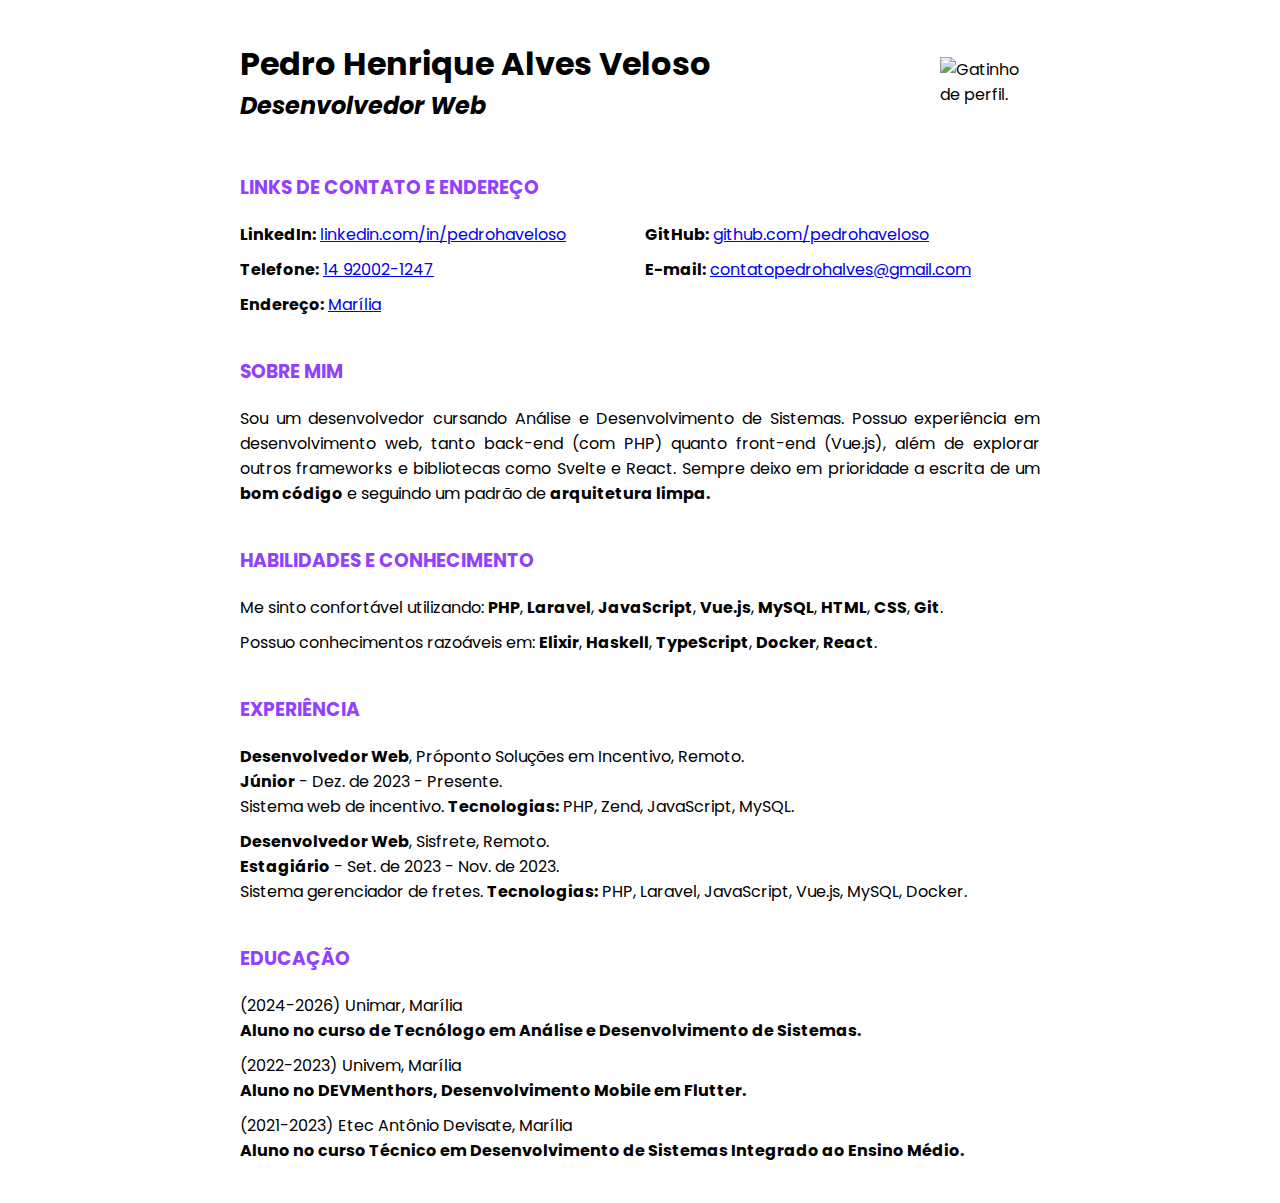
==== resume.html @ 45bc5e22 "resume" ====
<!DOCTYPE html>
<html lang="pt-BR">
  <head>
    <meta charset="UTF-8" />
    <meta name="viewport" content="width=device-width, initial-scale=1.0" />
    <meta name="description" content="Currículo, Pedro Veloso." />
    <title>Pedro Veloso | Currículo</title>

    <!-- CSS: -->
    <link rel="stylesheet" href="./resume.css" />

    <!-- Google fonts preconnect: -->
    <link rel="preconnect" href="https://fonts.googleapis.com" />
    <link rel="preconnect" href="https://fonts.gstatic.com" crossorigin />

    <!-- Google fonts, Poppins: -->
    <link
      href="https://fonts.googleapis.com/css2?family=Poppins:ital,wght@0,100;0,200;0,300;0,400;0,500;0,600;0,700;0,800;0,900;1,100;1,200;1,300;1,400;1,500;1,600;1,700;1,800;1,900&display=swap"
      rel="stylesheet"
    />
  </head>

  <body>
    <header>
      <div>
        <h1>Pedro Henrique Alves Veloso</h1>
        
        <h2>
          <em>Desenvolvedor Web</em>
        </h2>
      </div>

      <img width="100" src="./images/profile.jpg" alt="Gatinho de perfil." />
    </header>

    <main>
      <section>
        <h3>Links de contato e endereço</h3>

        <contact-link>
          <contact-link-item
            title="LinkedIn"
            href="https://www.linkedin.com/in/pedrohaveloso"
            link="linkedin.com/in/pedrohaveloso"
          ></contact-link-item>

          <contact-link-item
            title="GitHub"
            href="https://www.github.com/pedrohaveloso"
            link="github.com/pedrohaveloso"
          ></contact-link-item>

          <contact-link-item
            title="Telefone"
            href="telto:+5514920021247"
            link="14 92002-1247"
          ></contact-link-item>

          <contact-link-item
            title="E-mail"
            href="mailto:contatopedrohalves@gmail.com"
            link="contatopedrohalves@gmail.com"
          ></contact-link-item>

          <contact-link-item
            title="Endereço"
            href="https://maps.app.goo.gl/XZBTbhx1KEPrXRf78"
            link="Marília"
          ></contact-link-item>
        </contact-link>
      </section>

      <section>
        <h3>Sobre mim</h3>

        <p>
          Sou um desenvolvedor cursando Análise e Desenvolvimento de Sistemas.
          Possuo experiência em desenvolvimento web, tanto back-end (com PHP)
          quanto front-end (Vue.js), além de explorar outros frameworks e
          bibliotecas como Svelte e React. Sempre deixo em prioridade a escrita
          de um <strong>bom código</strong> e seguindo um padrão de
          <strong>arquitetura limpa.</strong>
        </p>
      </section>

      <section>
        <h3>Habilidades e conhecimento</h3>

        <ol>
          <li>
            <p>
              Me sinto confortável utilizando: <b>PHP</b>, <b>Laravel</b>,
              <b>JavaScript</b>, <b>Vue.js</b>, <b>MySQL</b>, <b>HTML</b>,
              <b>CSS</b>, <b>Git</b>.
            </p>
          </li>

          <li>
            <p>
              Possuo conhecimentos razoáveis em: <b>Elixir</b>, <b>Haskell</b>,
              <b>TypeScript</b>, <b>Docker</b>, <b>React</b>.
            </p>
          </li>
        </ol>
      </section>

      <section>
        <h3>Experiência</h3>

        <work-history>
          <work-history-item
            post="Desenvolvedor Web"
            title="Júnior"
            company="Próponto Soluções em Incentivo"
            period="Dez. de 2023 - Presente"
            desc="Sistema web de incentivo"
            skills="PHP, Zend, JavaScript, MySQL"
          >
          </work-history-item>

          <work-history-item
            post="Desenvolvedor Web"
            title="Estagiário"
            company="Sisfrete"
            period=" Set. de 2023 - Nov. de 2023"
            desc="Sistema gerenciador de fretes"
            skills="PHP, Laravel, JavaScript, Vue.js, MySQL, Docker"
          >
          </work-history-item>
        </work-history>
      </section>

      <section>
        <h3>Educação</h3>

        <ol>
          <li>
            <p>
              (2024-2026) Unimar, Marília
              <br />
              <strong>
                Aluno no curso de Tecnólogo em Análise e Desenvolvimento de
                Sistemas.
              </strong>
            </p>
          </li>

          <li>
            <p>
              (2022-2023) Univem, Marília
              <br />
              <strong>
                Aluno no DEVMenthors, Desenvolvimento Mobile em Flutter.
              </strong>
            </p>
          </li>

          <li>
            <p>
              (2021-2023) Etec Antônio Devisate, Marília
              <br />
              <strong>
                Aluno no curso Técnico em Desenvolvimento de Sistemas Integrado
                ao Ensino Médio.
              </strong>
            </p>
          </li>
        </ol>
      </section>
    </main>

    <!-- Scripts: -->
    <script defer type="module" src="./scripts/main.js"></script>
  </body>
</html>
---- resume.css ----
:root {
  --primary-title-color: #933fff;
  --primary-font-family: "Poppins", "Segoe UI", sans-serif;

  --gap-extra-large: 50px;
  --gap-large: 40px;
  --gap-medium: 30px;
  --gap-small: 20px;
  --gap-extra-small: 10px;
}

* {
  font-family: var(--primary-font-family);
  margin: 0px;
  padding: 0px;
}

body {
  display: grid;
  place-items: center;

  gap: var(--gap-extra-large);
  padding: 40px;
}

body > * {
  max-width: 800px;
  width: 100%;
}

header {
  display: flex;
  justify-content: space-between;
  align-items: center;
}

@media (width <= 600px) {
  header {
    flex-direction: column;
    gap: var(--gap-small);
    text-align: center;
  }
}

main {
  display: flex;
  flex-direction: column;
  gap: var(--gap-large);
}

section {
  display: flex;
  flex-direction: column;
  gap: var(--gap-small);
}

h3 {
  text-transform: uppercase;
  color: var(--primary-title-color);
}

p {
  text-align: justify;
}

ol,
ul {
  list-style-type: none;

  display: flex;
  flex-direction: column;
  gap: var(--gap-extra-small);
}

contact-link {
  display: flex;
  flex-wrap: wrap;
  gap: var(--gap-extra-small);
}

contact-link-item {
  flex: 1 300px;
}

work-history {
  display: flex;
  flex-direction: column;
  gap: var(--gap-extra-small);
}
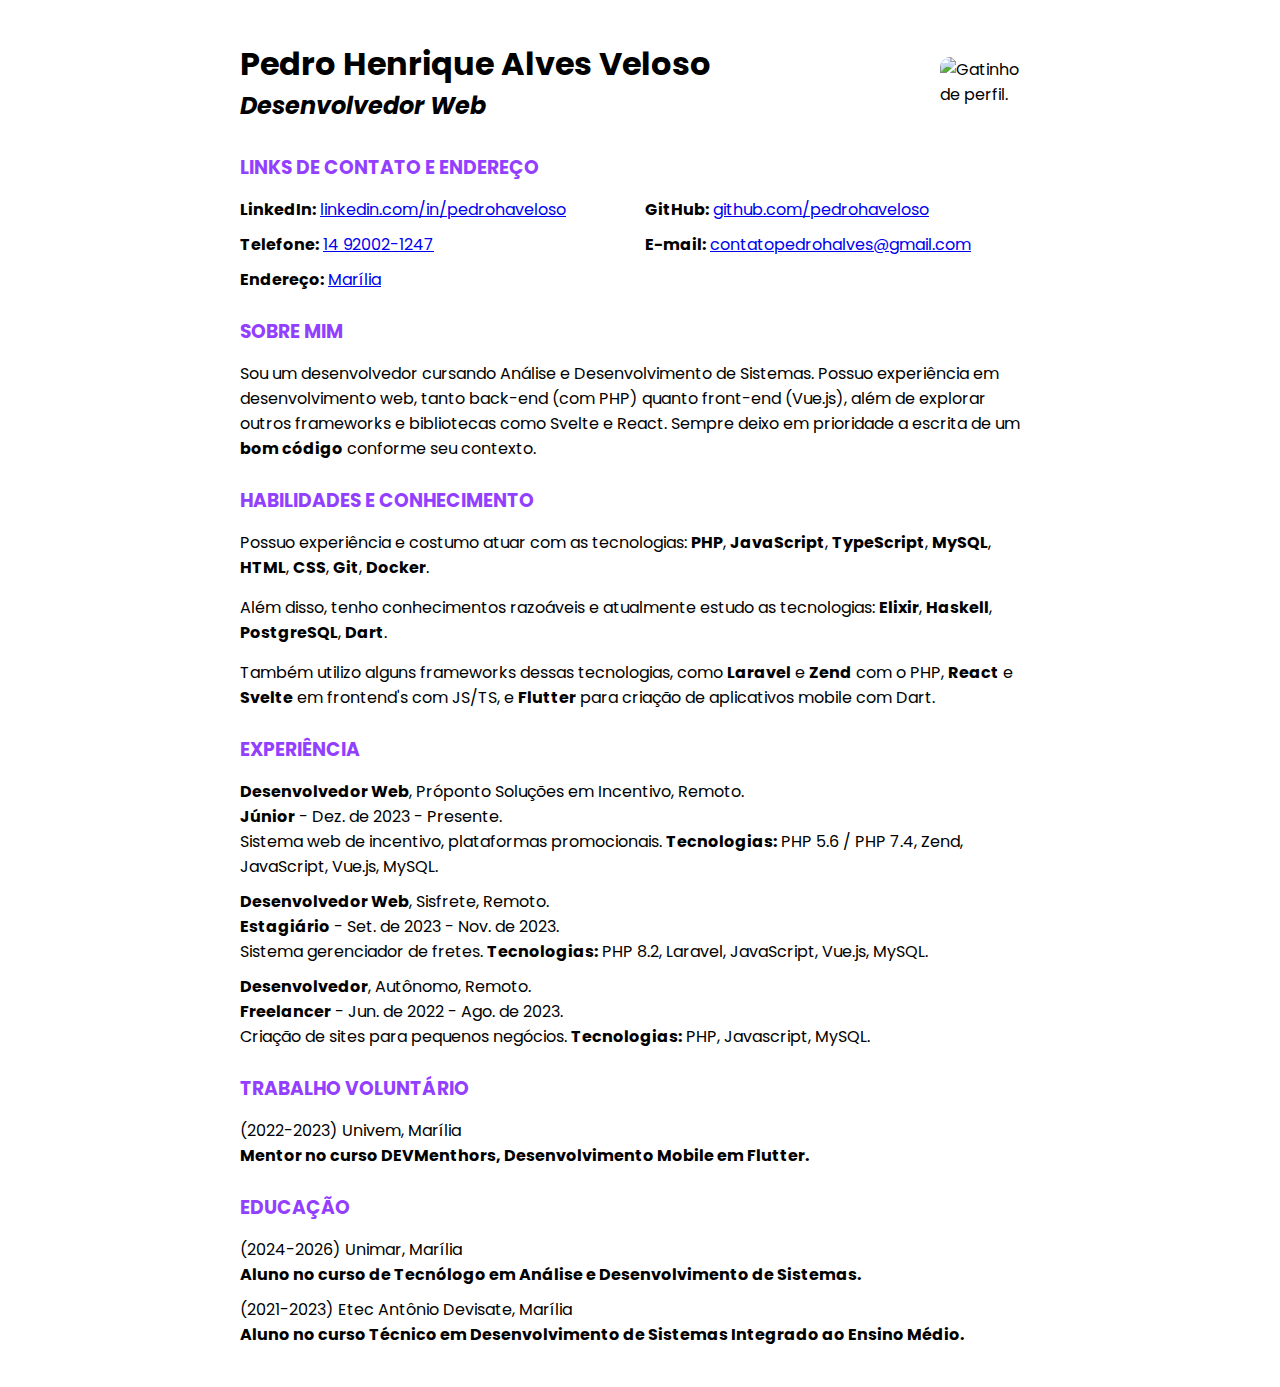
==== commit 29eb7e5e: "resume" ====
--- a/resume.html
+++ b/resume.html
@@ -24,7 +24,7 @@
     <header>
       <div>
         <h1>Pedro Henrique Alves Veloso</h1>
-        
+
         <h2>
           <em>Desenvolvedor Web</em>
         </h2>
@@ -78,30 +78,31 @@
           Possuo experiência em desenvolvimento web, tanto back-end (com PHP)
           quanto front-end (Vue.js), além de explorar outros frameworks e
           bibliotecas como Svelte e React. Sempre deixo em prioridade a escrita
-          de um <strong>bom código</strong> e seguindo um padrão de
-          <strong>arquitetura limpa.</strong>
+          de um <strong>bom código</strong> conforme seu contexto.
         </p>
       </section>
 
       <section>
         <h3>Habilidades e conhecimento</h3>
 
-        <ol>
-          <li>
-            <p>
-              Me sinto confortável utilizando: <b>PHP</b>, <b>Laravel</b>,
-              <b>JavaScript</b>, <b>Vue.js</b>, <b>MySQL</b>, <b>HTML</b>,
-              <b>CSS</b>, <b>Git</b>.
-            </p>
-          </li>
+        <p>
+          Possuo experiência e costumo atuar com as tecnologias: <b>PHP</b>,
+          <b>JavaScript</b>, <b>TypeScript</b>, <b>MySQL</b>, <b>HTML</b>,
+          <b>CSS</b>, <b>Git</b>, <b>Docker</b>.
+        </p>
 
-          <li>
-            <p>
-              Possuo conhecimentos razoáveis em: <b>Elixir</b>, <b>Haskell</b>,
-              <b>TypeScript</b>, <b>Docker</b>, <b>React</b>.
-            </p>
-          </li>
-        </ol>
+        <p>
+          Além disso, tenho conhecimentos razoáveis e atualmente estudo as
+          tecnologias: <b>Elixir</b>, <b>Haskell</b>, <b>PostgreSQL</b>,
+          <b>Dart</b>.
+        </p>
+
+        <p>
+          Também utilizo alguns frameworks dessas tecnologias, como
+          <b>Laravel</b> e <b>Zend</b> com o PHP, <b>React</b> e
+          <b>Svelte</b> em frontend's com JS/TS, e <b>Flutter</b> para criação
+          de aplicativos mobile com Dart.
+        </p>
       </section>
 
       <section>
@@ -113,8 +114,8 @@
             title="Júnior"
             company="Próponto Soluções em Incentivo"
             period="Dez. de 2023 - Presente"
-            desc="Sistema web de incentivo"
-            skills="PHP, Zend, JavaScript, MySQL"
+            desc="Sistema web de incentivo, plataformas promocionais"
+            skills="PHP 5.6 / PHP 7.4, Zend, JavaScript, Vue.js, MySQL"
           >
           </work-history-item>
 
@@ -122,12 +123,37 @@
             post="Desenvolvedor Web"
             title="Estagiário"
             company="Sisfrete"
-            period=" Set. de 2023 - Nov. de 2023"
+            period="Set. de 2023 - Nov. de 2023"
             desc="Sistema gerenciador de fretes"
-            skills="PHP, Laravel, JavaScript, Vue.js, MySQL, Docker"
+            skills="PHP 8.2, Laravel, JavaScript, Vue.js, MySQL"
           >
           </work-history-item>
+
+          <work-history-item
+            post="Desenvolvedor"
+            title="Freelancer"
+            company="Autônomo"
+            period="Jun. de 2022 - Ago. de 2023"
+            desc="Criação de sites para pequenos negócios"
+            skills="PHP, Javascript, MySQL"
+          ></work-history-item>
         </work-history>
+      </section>
+
+      <section>
+        <h3>Trabalho voluntário</h3>
+
+        <ol>
+          <li>
+            <p>
+              (2022-2023) Univem, Marília
+              <br />
+              <strong>
+                Mentor no curso DEVMenthors, Desenvolvimento Mobile em Flutter.
+              </strong>
+            </p>
+          </li>
+        </ol>
       </section>
 
       <section>
@@ -141,16 +167,6 @@
               <strong>
                 Aluno no curso de Tecnólogo em Análise e Desenvolvimento de
                 Sistemas.
-              </strong>
-            </p>
-          </li>
-
-          <li>
-            <p>
-              (2022-2023) Univem, Marília
-              <br />
-              <strong>
-                Aluno no DEVMenthors, Desenvolvimento Mobile em Flutter.
               </strong>
             </p>
           </li>
--- a/resume.css
+++ b/resume.css
@@ -2,10 +2,10 @@
   --primary-title-color: #933fff;
   --primary-font-family: "Poppins", "Segoe UI", sans-serif;
 
-  --gap-extra-large: 50px;
-  --gap-large: 40px;
-  --gap-medium: 30px;
-  --gap-small: 20px;
+  --gap-extra-large: 30px;
+  --gap-large: 25px;
+  --gap-medium: 20px;
+  --gap-small: 15px;
   --gap-extra-small: 10px;
 }
 
@@ -26,6 +26,10 @@
 body > * {
   max-width: 800px;
   width: 100%;
+}
+
+img {
+  border-radius: 10px;
 }
 
 header {
@@ -59,10 +63,6 @@
   color: var(--primary-title-color);
 }
 
-p {
-  text-align: justify;
-}
-
 ol,
 ul {
   list-style-type: none;
